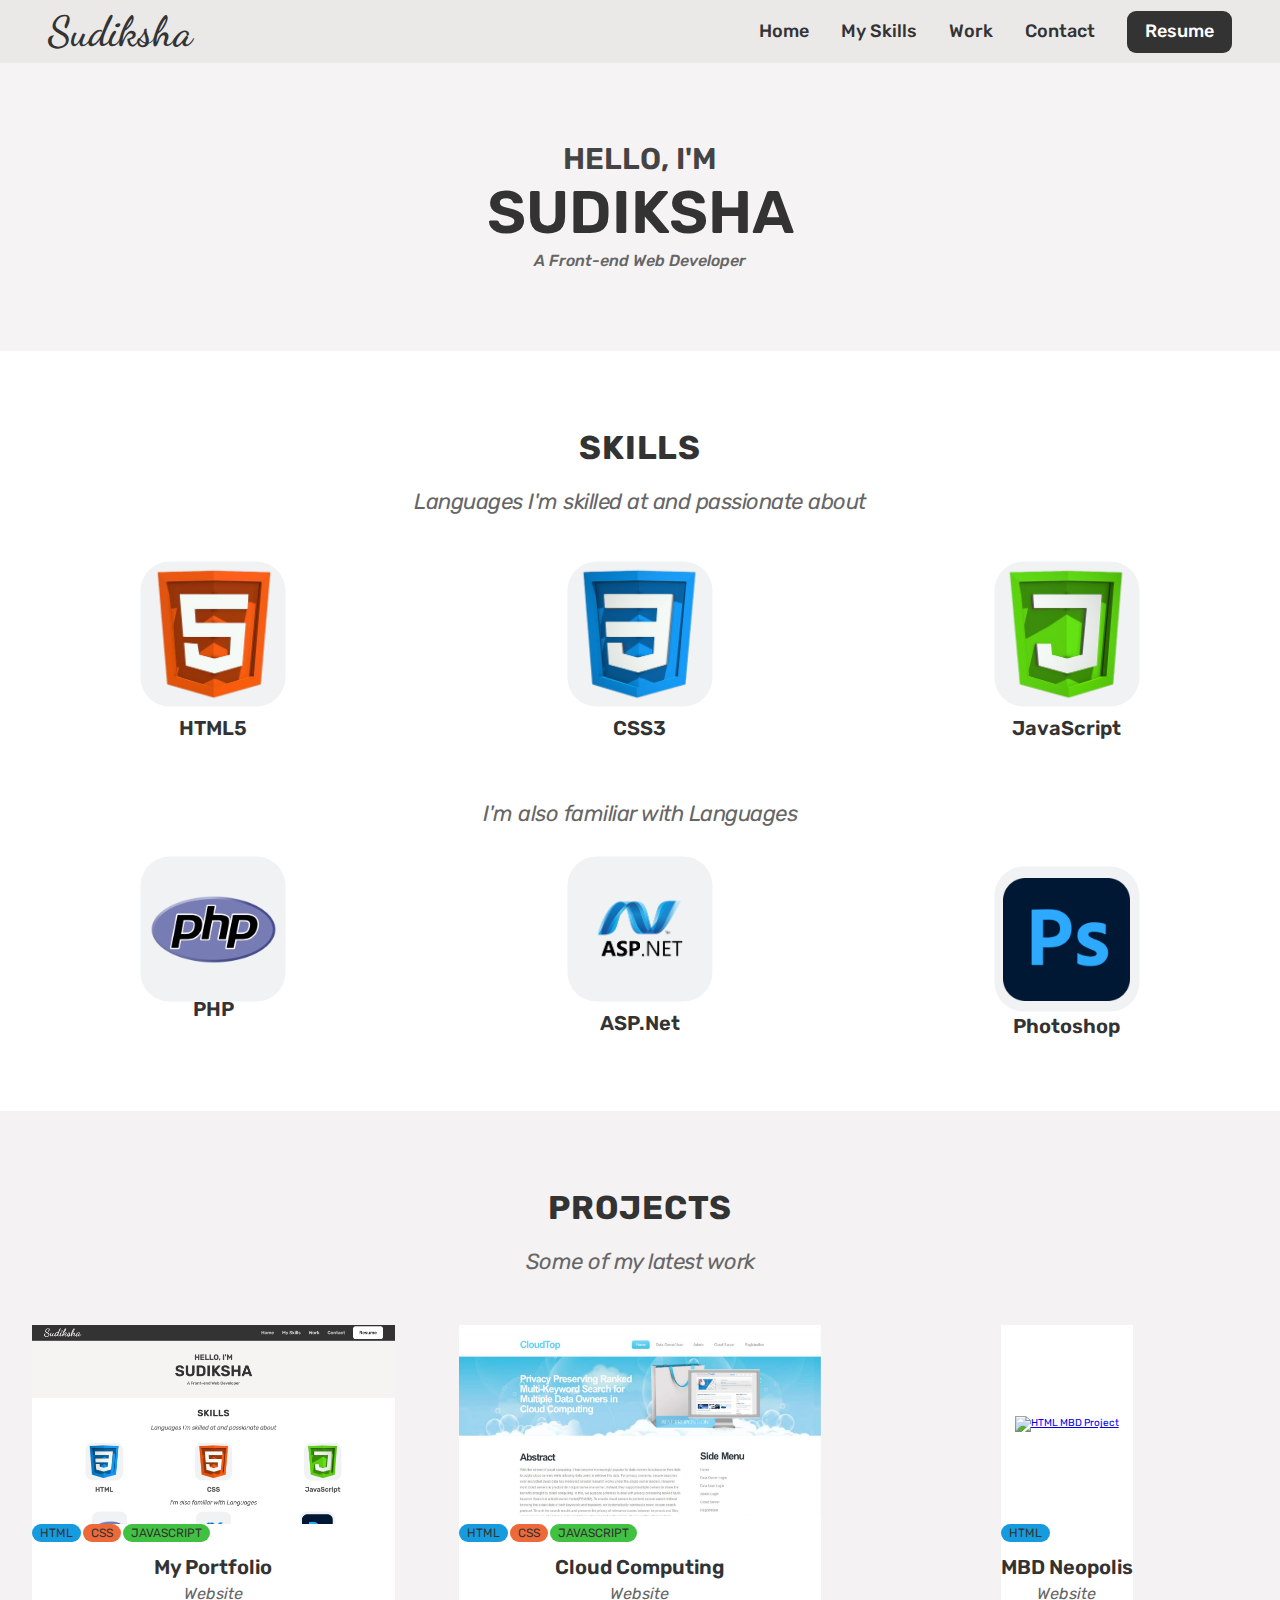
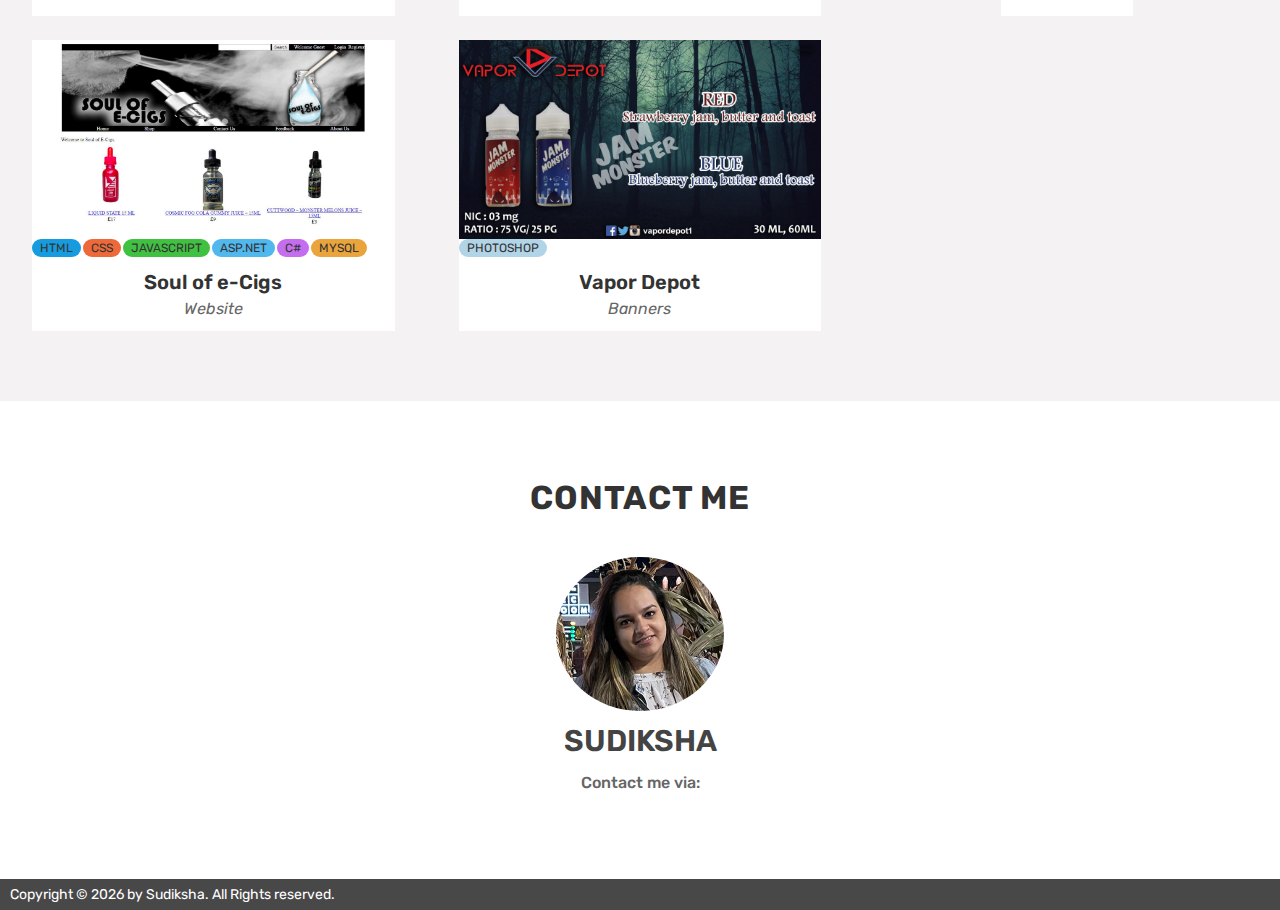
==== index.html @ f182d2ba "Add files via upload" ====
<!DOCTYPE html>
<html lang="en">
  <head>
    <meta charset="UTF-8" />
    <meta http-equiv="X-UA-Compatible" content="IE=edge" />

    <meta
      name="description"
      content="Sudiksha's Portfolio showing her skills, experiences and work."
    />

    <meta name="viewport" content="width=device-width, initial-scale=1.0" />

    <link rel="icon" href="images/icon/initial-icon.png" />
    <link rel="preconnect" href="https://fonts.googleapis.com" />
    <link rel="preconnect" href="https://fonts.gstatic.com" crossorigin />
    <link
      href="https://fonts.googleapis.com/css2?family=Dancing+Script:wght@400;500;600;700&display=swap"
      rel="stylesheet"
    />

    <link
      href="https://fonts.googleapis.com/css2?family=Rubik:ital,wght@0,400;0,500;0,600;1,300;1,400;1,500&display=swap"
      rel="stylesheet"
    />
    <script
      type="module"
      src="https://unpkg.com/ionicons@5.5.2/dist/ionicons/ionicons.esm.js"
    ></script>
    <script
      nomodule
      src="https://unpkg.com/ionicons@5.5.2/dist/ionicons/ionicons.js"
    ></script>
    <script defer src="js/script.js"></script>

    <link rel="stylesheet" href="css/style.css" />
    <link rel="stylesheet" href="css/queries.css" />
    <title>Sudiksha's Portfolio</title>
  </head>
  <body>
    <header class="header">
      <a href="#" class="header-link"><h1 class="header-name">Sudiksha</h1></a>
      <nav class="main-nav">
        <ul class="main-nav-list">
          <li><a href="#" class="main-nav-link">Home</a></li>
          <li><a href="#my-skills" class="main-nav-link">My Skills</a></li>
          <li><a href="#work" class="main-nav-link">Work</a></li>
          <li><a href="#contact" class="main-nav-link">Contact</a></li>
          <li>
            <a href="resume.html" class="main-nav-link nav-cta">Resume</a>
          </li>
        </ul>
      </nav>
      <button class="btn-nav">
        <ion-icon name="menu-outline" class="icon-nav"></ion-icon>
      </button>
    </header>
    <main>
      <section class="section-hero">
        <div class="hero">
          <div class="hero-text-box">
            <h2 class="hero-text-1">Hello, I'm</h2>
            <h1 class="hero-text-name">Sudiksha</h1>
            <h2 class="hero-text-2">A Front-end Web Developer</h2>
          </div>
        </div>
      </section>
      <section id="my-skills" class="section-skills">
        <div class="container1">
          <h2 class="sub-heading">Skills</h2>
          <p class="heading-secondary">
            Languages I'm skilled at and passionate about
          </p>
        </div>
        <div class="container2 skills-grid">
          <!-- SKILL 1 -->
          <div class="skill-box">
            <div class="image-box">
              <img
                src="images/Skills/html-logo.png"
                class="logo-img"
                alt="HTML"
              />
            </div>
            <div class="flex-box-col">
              <p class="skill-title">HTML5</p>
            </div>
          </div>
          <!-- SKILL 2 -->
          <div class="skill-box">
            <div class="image-box">
              <img
                src="images/Skills/css-logo.png"
                class="logo-img"
                alt="css"
              />
            </div>
            <div class="flex-box-col">
              <p class="skill-title">CSS3</p>
            </div>
          </div>
          <!-- SKILL 3 -->
          <div class="skill-box">
            <div class="image-box">
              <img
                src="images/Skills/js-logo.png"
                class="logo-img"
                alt="javascript"
              />
            </div>
            <div class="flex-box-col">
              <p class="skill-title">JavaScript</p>
            </div>
          </div>
        </div>

        <div class="container1">
          <p class="heading-secondary">I'm also familiar with Languages</p>
        </div>
        <div class="container2 skills-grid">
          <!-- SKILL 1 -->
          <div class="skill-box-2">
            <div class="image-box">
              <img
                src="images/Skills/php-logo.png"
                class="logo-img"
                alt="php"
              />
            </div>
            <div class="flex-box-col">
              <p class="skill-title">PHP</p>
            </div>
          </div>
          <!-- SKILL 2 -->
          <div class="skill-box-3">
            <div class="image-box">
              <img
                src="images/Skills/asp-logo.png"
                class="logo-img"
                alt="asp"
              />
            </div>
            <div class="flex-box-col">
              <p class="skill-title">ASP.Net</p>
            </div>
          </div>
          <!-- SKILL 3 -->
          <div class="skill-box">
            <div class="image-box">
              <img
                src="images/Skills/Photoshop.png"
                class="logo-img"
                alt="photoshop"
              />
            </div>
            <div class="flex-box-col">
              <p class="skill-title">Photoshop</p>
            </div>
          </div>
        </div>
      </section>
      <section id="work" class="section-work">
        <div class="container1">
          <h2 class="sub-heading">Projects</h2>
          <p class="heading-secondary">Some of my latest work</p>
        </div>
        <div class="container2 projects-grid">
          <!-- PROJECT BOX 1 -->
          <div class="project-box">
            <div class="image-box">
              <div class="plus-sign">
                <a href="#" class="plus">
                  <i class="fa fa-plus"></i>
                </a>
              </div>
              <img
                src="images/Projects/Project-3/first.png"
                class="project-img"
                alt="project image 3"
              />
            </div>
            <div class="flex-box-col">
              <span class="tag html">HTML</span>
              <span class="tag css">CSS</span>
              <span class="tag javascript">JavaScript</span>
              <p class="project-title">My Portfolio</p>
              <p class="project-desc">Website</p>
            </div>
          </div>

          <!-- PROJECT BOX 2 -->
          <div class="project-box">
            <div class="image-box">
              <a href="#"
                ><img
                  src="images/Projects/Project-2/first.png"
                  class="project-img"
                  alt="project image 2"
              /></a>
            </div>
            <div class="flex-box-col">
              <span class="tag html">HTML</span>
              <span class="tag css">CSS</span>
              <span class="tag javascript">JavaScript</span>
              <p class="project-title">Cloud Computing</p>
              <p class="project-desc">Website</p>
            </div>
          </div>
          <!-- PROJECT BOX 3 -->
          <div class="project-box">
            <div class="image-box">
              <a href="#" class="prj-link"
                ><img
                  src="images/Projects/Project-1/first.png"
                  class="project-img"
                  alt="HTML MBD Project"
              /></a>
            </div>
            <div class="flex-box-col">
              <span class="tag html">HTML</span>
              <p class="project-title">MBD Neopolis</p>
              <p class="project-desc">Website</p>
            </div>
          </div>
          <!-- PROJECT BOX 4 -->
          <div class="project-box">
            <div class="image-box">
              <a href="#"
                ><img
                  src="images/Projects/Project-4/first.png"
                  class="project-img"
                  alt="project image 4"
              /></a>
            </div>
            <div class="flex-box-col">
              <span class="tag html">HTML</span>
              <span class="tag css">CSS</span>
              <span class="tag javascript">JavaScript</span>
              <span class="tag asp">Asp.Net</span>
              <span class="tag csharp">C#</span>
              <span class="tag mysql">MySQL</span>
              <p class="project-title">Soul of e-Cigs</p>
              <p class="project-desc">Website</p>
            </div>
          </div>
          <!-- PROJECT BOX 5 -->
          <div class="project-box">
            <div class="image-box">
              <a href="#"
                ><img
                  src="images/Projects/Project-5/first.jpg"
                  class="project-img"
                  alt="project image 5"
              /></a>
            </div>
            <div class="flex-box-col">
              <span class="tag photoshop">Photoshop</span>
              <p class="project-title">Vapor Depot</p>
              <p class="project-desc">Banners</p>
            </div>
          </div>
          <!-- PROJECT BOX 6 -->
          <!-- <div class="project-box">
            <a href="#"
              ><img src="#" class="project-img" alt="project image 5"
            /></a>
            <div class="flex-box-col">
              <span class="tag">HTML</span>
              <p class="project-title">A Mall Wesite</p>
              <p class="project-desc">Website</p>
            </div>
          </div> -->
        </div>
      </section>
      <section id="contact" class="section-contact">
        <div class="container1">
          <h2 class="sub-heading">Contact Me</h2>
        </div>
        <div class="container2">
          <div class="grid-col-1">
            <div class="profile-image">
              <img
                src="images/About-me/sudiksha.png"
                alt="profile picture"
                class="my-photo"
              />
            </div>
            <div class="name">
              <p class="hero-text-1">Sudiksha</p>
            </div>
            <div class="contact-via">
              <p class="hero-text-3">Contact me via:</p>
            </div>
          </div>

          <div class="grid-icons">
            <ul class="social-links">
              <li>
                <a
                  href="https://www.linkedin.com/in/sudiksha-36211a119"
                  class="contact-link"
                  ><ion-icon
                    name="logo-linkedin"
                    class="contact-icon"
                  ></ion-icon
                ></a>
              </li>
              <li>
                <a href="mailto:sudikshas.95@gmail.com" class="contact-link"
                  ><ion-icon name="logo-google" class="contact-icon"></ion-icon
                ></a>
              </li>
              <li>
                <a href="tel:437-980-1033" class="contact-link"
                  ><ion-icon name="call-outline" class="contact-icon"></ion-icon
                ></a>
              </li>
              <li>
                <a
                  href="https://api.whatsapp.com/send?phone=14379801033"
                  class="contact-link"
                  ><ion-icon
                    name="logo-whatsapp"
                    class="contact-icon"
                  ></ion-icon
                ></a>
              </li>
            </ul>
          </div>
        </div>
      </section>
    </main>
    <footer class="footer">
      <p>
        Copyright &copy; <span class="year">2022</span> by Sudiksha. All Rights
        reserved.
      </p>
    </footer>
  </body>
</html>
---- css/style.css ----
* {
  padding: 0;
  margin: 0;
  box-sizing: border-box;
}

html {
  font-size: 62.5%;
  overflow-x: hidden;
  scroll-behavior: smooth;
}

body {
  font-family: "Rubik", sans-serif;
  line-height: 1.5;
  font-weight: 400;
  overflow-x: hidden;
}

/*****************************************/
/* GENERAL REUSABLE COMPONENTS */
/*****************************************/

/*****************************************/
/* HEADER */
/*****************************************/

.header {
  display: flex;
  justify-content: space-between;
  align-items: center;
  /* background-color: #333; */
  background-color: #ebe8e8;
  padding: 0 4.8rem;
  z-index: 9999;
  width: 100%;
  position: relative;
}

/* sticky navigation */
.sticky .header {
  position: fixed;
  top: 0;
  /* bottom: 0; */
  height: 6rem;
  width: 100%;
  padding-top: 0;
  padding-bottom: 0;
  background-color: rgba(7, 6, 6, 0.889);
  box-shadow: 0 1.2rem 3.2rem rgba(0, 0, 0, 0.03);
}

.sticky .header-name {
  color: #f6f2f2ed;
}

.sticky .section-hero {
  margin-top: 6rem;
}

.sticky .main-nav-link:link,
.sticky .main-nav-link:visited {
  color: #f6f2f2ed;
}

.sticky .main-nav-link:hover,
.sticky .main-nav-link:active {
  color: #888;
}

.sticky .main-nav-link.nav-cta:link,
.sticky .main-nav-link.nav-cta:visited {
  color: #333;
  background-color: #fff;
}

.sticky .main-nav-link.nav-cta:hover,
.sticky .main-nav-link.nav-cta:active {
  background-color: #666;
  color: #fff;
}

.sticky .icon-nav {
  color: #fff;
}

.header-name {
  font-family: "Dancing Script", cursive;
  font-size: 4.2rem;
  font-weight: 600;
  /* color: #f6f2f2ed; */
  color: #333;
}

.header-link:link,
.header-link:visited,
.header-link:hover,
.header-link:active {
  text-decoration: none;
}

/*****************************************/
/* NAVIGATION */
/*****************************************/

.main-nav-list {
  list-style: none;
  display: flex;
  align-items: center;
  gap: 3.2rem;
}

.main-nav-link:link,
.main-nav-link:visited {
  display: inline-block;
  text-decoration: none;
  /* color: #f6f2f2ed; */
  color: #333;
  font-weight: 500;
  font-size: 1.8rem;
  transition: all 0.3s;
}

.main-nav-link:hover,
.main-nav-link:active {
  text-decoration: none;
  color: #888;
}

.main-nav-link.nav-cta:link,
.main-nav-link.nav-cta:visited {
  padding: 0.75rem 1.8rem;
  border-radius: 9px;
  color: #fff;
  background-color: #333;
  /* color: #333; */
  /* background-color: #fff; */
}

.main-nav-link.nav-cta:hover,
.main-nav-link.nav-cta:active {
  /* background-color: #666;
  color: #fff; */
  /* color: #666;
  background-color: #fff; */
  background-color: #666;
  color: #fff;
}

/* MOBILE NAVIGATION */
.btn-nav {
  border: none;
  background: none;
  cursor: pointer;
  display: none;
}

.icon-nav {
  height: 4.8rem;
  width: 4.8rem;
  color: #000;
}

/*****************************************/
/* HERO SECTION */
/*****************************************/
.section-hero {
  background-color: #e6e1e162;
  padding: 4.8rem 0 4.8rem 0;
  /* margin-top: 6.3rem; */
}

.hero {
  max-width: 130rem;
  margin: 0 auto;
  display: flex;
  justify-content: center;
  align-items: center;
  margin-top: 3rem;
  margin-bottom: 3rem;
}

.hero-text-box {
  text-align: center;
}

.hero-text-1 {
  font-size: 3rem;
  font-weight: 600;
  line-height: 1.2;
  color: #444;
  text-transform: uppercase;
}

.hero-text-name {
  font-size: 6rem;
  font-weight: 600;
  line-height: 1.2;
  color: #333;
  text-transform: uppercase;
}

.hero-text-2 {
  font-size: 1.6rem;
  font-weight: 500;
  color: #666;
  font-style: italic;
}

/*****************************************/
/* SKILLS SECTION */
/*****************************************/

.section-skills {
  padding: 3.2rem 0;
}

.container1 {
  max-width: 130rem;
  padding: 0 3.2rem 1.8rem 3.2rem;
  margin: 0 auto;
  margin-top: 4rem;
}

.container2 {
  max-width: 130rem;
  padding: 0 3.2rem 1.8rem 3.2rem;
  margin: 0 auto;
  margin-bottom: 2rem;
}

.skills-grid {
  display: grid;
  grid-template-columns: repeat(3, minmax(0, 1fr));
  row-gap: 2rem;
  column-gap: 6.4rem;
  justify-items: center;
}

.heading-secondary {
  font-weight: 400;
  color: #666;
  letter-spacing: -0.5px;
  font-size: 2.2rem;
  line-height: 1.2;
  margin-bottom: 3.2rem;
  text-align: center;
  font-style: italic;
}

.sub-heading {
  font-size: 3.3rem;
  font-weight: 700;
  color: #333;
  text-transform: uppercase;
  margin-bottom: 1.6rem;
  letter-spacing: 0.75px;
  text-align: center;
}

.logo-name {
  font-size: 2.6rem;
  font-weight: 600;
  color: #575757;
  /* text-align: center; */
}

.logo-img {
  width: 35%;
  height: auto;
}

.skill-box,
.skill-box-2,
.skill-box-3 {
  display: flex;
  flex-direction: column;
  align-items: center;
  justify-content: center;
}

.skill-box-2,
.skill-box-3 {
  row-gap: 2rem;
}

.image-box {
  width: 100%;
  max-width: 100%;
  display: flex;
  align-items: center;
  justify-content: center;
  position: relative;
}

.image-box::before {
  content: "";
  display: block;
  border-radius: 20%;
  position: absolute;
  top: 50%;
  left: 50%;
  transform: translate(-50%, -50%);
  width: 40%;
  height: auto;
  /* 60% of parent's width */
  padding-bottom: 40%;
  background-color: #f0f2f4;
  z-index: -1;
}

/*****************************************/
/* WORK SECTION */
/*****************************************/

.section-work {
  background-color: #f4f2f2;
  padding: 3.2rem 0;
}

.projects-grid {
  display: grid;
  grid-template-columns: repeat(3, minmax(0, 1fr));
  row-gap: 2.4rem;
  column-gap: 6.4rem;
  justify-items: center;
}

.project-box {
  overflow: hidden;
  background-color: #fff;
  display: grid;
  grid-template-rows: 1fr;
  background-size: contain;
}

.project-img {
  width: 100%;
  height: 100%;
  vertical-align: middle;
  object-fit: cover;
}

.image-box {
  position: relative;
  width: 100%;
  max-width: 100%;
}

.tag {
  display: inline-block;
  padding: 0 0.8rem;
  font-size: 1.2rem;
  text-transform: uppercase;
  color: #333;
  border-radius: 10rem;
}

.html {
  background-color: #169bde;
}

.css {
  background-color: #ed6939;
}

.javascript {
  background-color: #41c141;
}

.asp {
  background-color: #50b8ec;
}

.csharp {
  background-color: #c46eef;
}

.mysql {
  background-color: #eaa43c;
}

.photoshop {
  background-color: #b1d4e6;
}

.project-title,
.skill-title {
  font-size: 2rem;
  color: #333;
  font-weight: 600;
  text-align: center;
  margin-top: 1rem;
}

.project-desc {
  font-size: 1.6rem;
  color: #666;
  font-weight: 400;
  text-align: center;
  font-style: italic;
  margin-bottom: 1rem;
}

.prj-link:visited,
.prj-link:link {
  align-self: center;
}

/*****************************************/
/* CONTACT SECTION */
/*****************************************/

.section-contact {
  padding: 3.2rem 0 1.2rem 0;
}

.grid-col-1 {
  display: grid;
  grid-template-columns: minmax(0, 1fr);
  row-gap: 1.2rem;
  justify-items: center;
}

.profile-image {
  display: flex;
  align-items: center;
  justify-content: center;
}

.my-photo {
  width: 50%;
  border-radius: 50%;
}

.hero-text-3 {
  font-size: 1.6rem;
  font-weight: 500;
  color: #666;
}

.social-links {
  list-style: none;
  display: flex;
  align-items: center;
  justify-content: center;
  gap: 2.4rem;
  margin-top: 2.4rem;
  margin-bottom: 1rem;
}

.contact-icon {
  height: 2.8rem;
  width: 2.8rem;
}

.contact-link:link,
.contact-link:visited {
  text-decoration: none;
  font-size: 1.6rem;
  color: #767676;
  transition: all 0.3s;
}

.contact-link:hover,
.contact-link:active {
  color: #555;
}

/*****************************************/
/* FOOTER SECTION */
/*****************************************/

.footer {
  background-color: #484848;
  color: #fff;
  font-size: 1.4rem;
  padding: 0.5rem 1rem;
  font-weight: 400;
}
---- css/queries.css ----
/* rem and em do not depend on html font-size in media queries
instead we assume 1rem = 1em = 16px */

/***********************************/
/* BELOW 1200px - 1200px/16px = 75em - Large Laptops*/
/***********************************/
@media (max-width: 75em) {
  .hero {
    max-width: 120rem;
  }
}

/***********************************/
/* 1024px/16px - Laptops*/
/***********************************/

@media (max-width: 64em) {
  .projects-grid {
    display: grid;
    grid-template-columns: repeat(2, minmax(0, 1fr));
  }

  .project-title {
    font-size: 1.8rem;
  }
}

/***********************************/
/* 768px/16px - Tablets*/
/***********************************/

@media (max-width: 48em) {
  .main-nav-list {
    gap: 2.4rem;
  }

  .header {
    padding: 0 3.8rem;
  }

  .header-name {
    font-size: 4rem;
  }

  /* .container {
    max-width: 100rem;
  } */

  .sub-heading {
    font-size: 3rem;
  }

  .heading-secondary {
    font-size: 2rem;
  }

  .logo-img {
    width: 30%;
  }

  .image-box::before {
    width: 35%;
    padding-bottom: 35%;
  }

  .projects-grid {
    display: grid;
    grid-template-columns: repeat(1, minmax(0, 1fr));
  }

  .skills-grid {
    display: grid;
    grid-template-columns: repeat(2, minmax(0, 1fr));
  }

  .hero-text-1 {
    font-size: 2.8rem;
  }

  .hero-text-name {
    font-size: 5.4rem;
  }

  .contact-icon {
    height: 2.4rem;
    width: 2.4rem;
  }

  .footer {
    font-size: 1.2rem;
    padding: 0.3rem 0.7rem;
    font-weight: 300;
  }
}

/***********************************/
/* 736px/16px - SMALLER DESKTOPS*/
/***********************************/

@media (max-width: 46em) {
  .header {
    padding: 0 3.6rem;
  }

  .btn-nav {
    display: block;
    z-index: 9999;
  }

  .main-nav {
    background-color: rgba(230, 225, 225, 0.73);
    backdrop-filter: blur(1rem);
    -webkit-backdrop-filter: blur(1rem);
    position: absolute;
    top: 0;
    left: 0;
    width: 100%;
    height: 100vh;

    display: flex;
    align-items: center;
    justify-content: center;
    transition: all 0.5s ease-out;

    opacity: 0;
    pointer-events: none;
    visibility: hidden;

    transform: translateX(100%);
  }

  .nav-open .main-nav {
    opacity: 1;
    pointer-events: all;
    visibility: visible;
    transform: translateX(0);
  }

  .sticky .nav-open .main-nav {
    background-color: rgba(7, 6, 6, 0.9);
  }

  .main-nav-list {
    flex-direction: column;
    gap: 3.2rem;
    padding-top: 2rem;
  }

  .icon-nav {
    height: 4.6rem;
    width: 4.6rem;
  }
}

/***********************************/
/* 630px/16px - SMALLER DESKTOPS*/
/***********************************/

@media (max-width: 40em) {
  .header {
    padding: 0 3.4rem;
  }
  .sub-heading {
    font-size: 2.8rem;
  }

  .heading-secondary {
    font-size: 1.8rem;
  }

  .hero-text-1 {
    font-size: 2.6rem;
  }

  .hero-text-name {
    font-size: 5.2rem;
  }
  .resume-cta:link,
  .resume-cta:visited {
    padding: 1.2rem 2rem;
  }
}

/***********************************/
/* below 495 - 480px/16px - SMALLER DESKTOPS*/
/***********************************/

@media (max-width: 31em) {
  .logo-img {
    width: 32%;
  }

  .image-box::before {
    width: 37%;
    padding-bottom: 37%;
  }
}

/***********************************/
/* below 448 - 448px/16px - SMALLER DESKTOPS*/
/***********************************/

@media (max-width: 28em) {
  .header {
    padding: 0 3rem;
  }
  .hero-text-name {
    font-size: 4.4rem;
  }

  .hero-text-1 {
    font-size: 2.4rem;
  }

  .hero-text-2 {
    font-size: 1.4rem;
  }

  .hero-text-3 {
    font-size: 1.4rem;
  }

  .sub-heading {
    font-size: 2.6rem;
  }

  .heading-secondary {
    font-size: 1.4rem;
  }

  .my-photo {
    width: 40%;
  }

  .contact-icon {
    height: 2.2rem;
    width: 2.2rem;
  }

  .footer {
    font-size: 1rem;
    padding: 0.2rem 0.6rem;
  }

  .skill-title {
    font-size: 1.8rem;
  }
}

/***********************************/
/* 432px/16px - SMALLER DESKTOPS*/
/***********************************/

@media (max-width: 27em) {
  .skills-grid {
    display: grid;
    grid-template-columns: repeat(1, minmax(0, 1fr));
  }

  .logo-img {
    width: 20%;
  }

  .image-box::before {
    width: 25%;
    padding-bottom: 25%;
  }

  .project-title {
    font-size: 1.6rem;
  }

  .project-desc {
    font-size: 1.4rem;
  }
}

/***********************************/
/* 375px/16px - SMALLER DESKTOPS*/
/***********************************/

@media (max-width: 23em) {
  .header {
    padding: 0 2.6rem;
  }
  .header-name {
    font-size: 3.8rem;
  }

  .hero-text-name {
    font-size: 4rem;
  }

  .my-photo {
    width: 35%;
  }

  .contact-icon {
    height: 2.2rem;
    width: 2.2rem;
  }

  .footer {
    font-size: 0.8rem;
    padding: 0.1rem 0.5rem;
  }

  .icon-nav {
    height: 4.4rem;
    width: 4.4rem;
  }
}

/***********************************/
/* 290px/16px - SMALLER DESKTOPS*/
/***********************************/

@media (max-width: 19em) {
  .header-name {
    font-size: 3.4rem;
  }
  .icon-nav {
    height: 4rem;
    width: 4rem;
  }

  .header {
    padding: 0 2rem;
  }
}
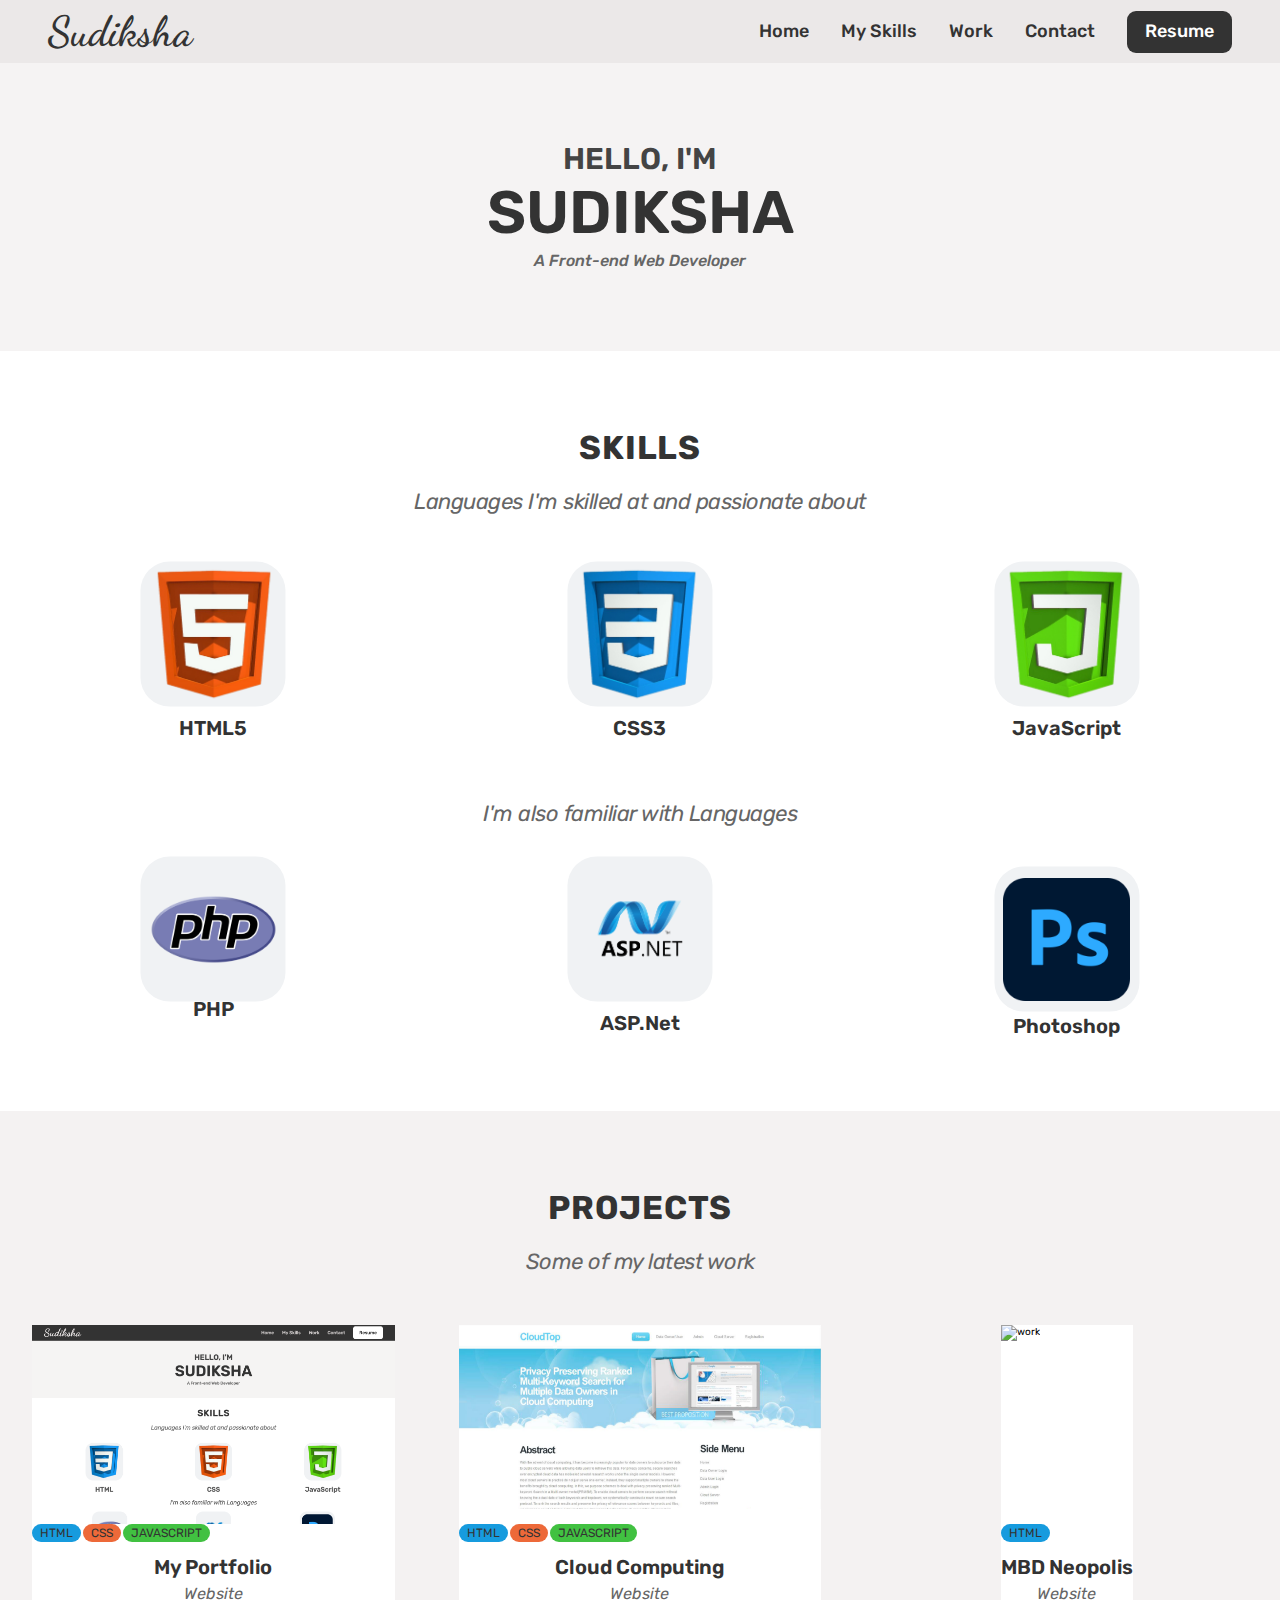
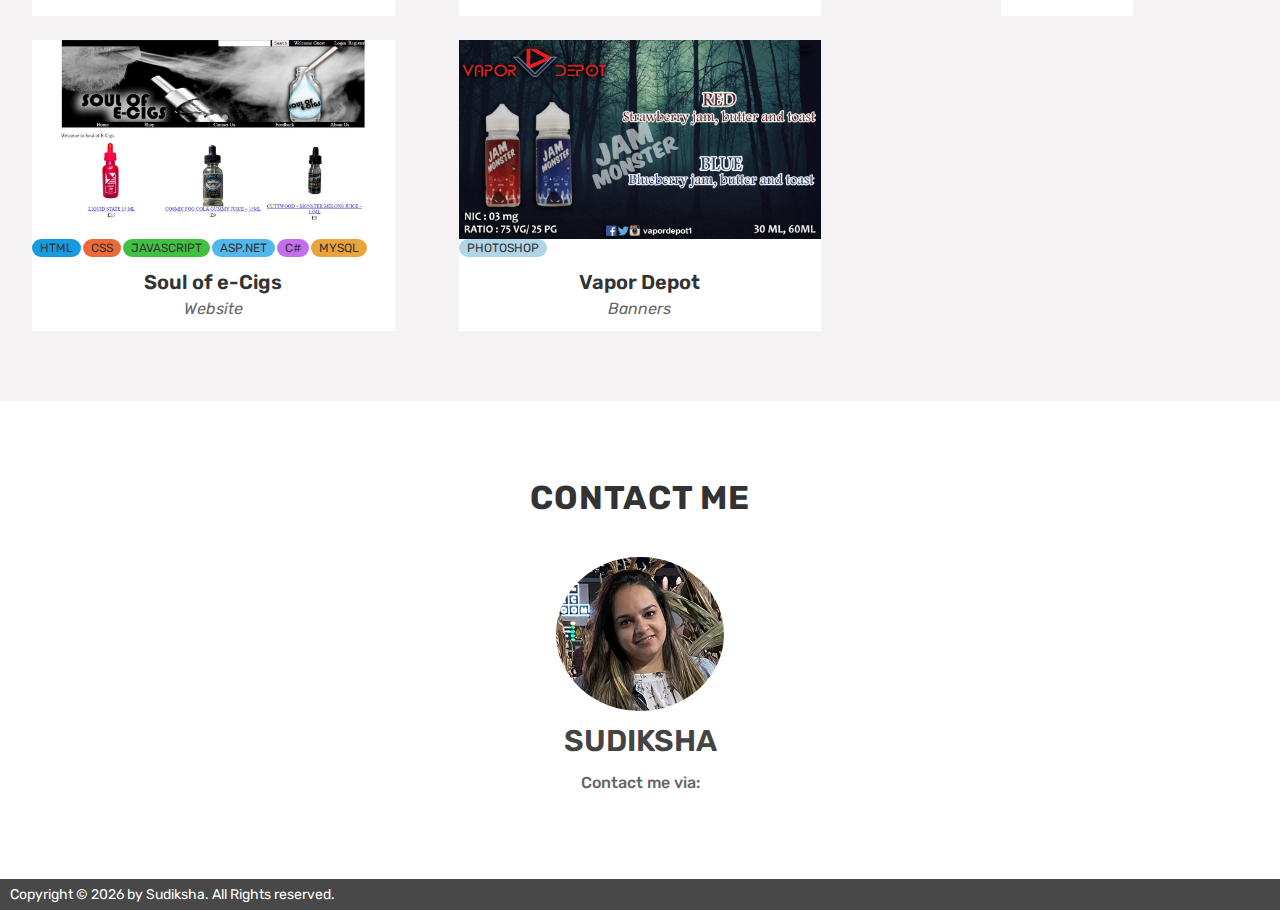
==== commit 6b818e24: "Add files via upload" ====
--- a/index.html
+++ b/index.html
@@ -167,7 +167,28 @@
         <div class="container2 projects-grid">
           <!-- PROJECT BOX 1 -->
           <div class="project-box">
-            <div class="image-box">
+            <!-- MODIFIED CODE STARTS -->
+            <div class="single-work">
+              <div class="work-image">
+                <img src="images/Projects/Project-3/first.png" alt="work" />
+              </div>
+              <div class="work-overlay">
+                <div class="work-content">
+                  <ul>
+                    <li>
+                      <a class="image-popup" href="#"
+                        ><ion-icon name="add-outline" class="plus"></ion-icon
+                      ></a>
+                    </li>
+                  </ul>
+                </div>
+              </div>
+            </div>
+            <!-- MODIFIED CODE ENDS  -->
+
+            <!-- ORIGINAL CODE -->
+
+            <!-- <div class="image-box">
               <div class="plus-sign">
                 <a href="#" class="plus">
                   <i class="fa fa-plus"></i>
@@ -178,7 +199,8 @@
                 class="project-img"
                 alt="project image 3"
               />
-            </div>
+            </div> -->
+            <!-- ORIGINAL CODE ENDS -->
             <div class="flex-box-col">
               <span class="tag html">HTML</span>
               <span class="tag css">CSS</span>
@@ -190,14 +212,30 @@
 
           <!-- PROJECT BOX 2 -->
           <div class="project-box">
-            <div class="image-box">
+            <div class="single-work">
+              <div class="work-image">
+                <img src="images/Projects/Project-2/first.png" alt="work" />
+              </div>
+              <div class="work-overlay">
+                <div class="work-content">
+                  <ul>
+                    <li>
+                      <a class="image-popup" href="#"
+                        ><ion-icon name="add-outline" class="plus"></ion-icon
+                      ></a>
+                    </li>
+                  </ul>
+                </div>
+              </div>
+            </div>
+            <!-- <div class="image-box">
               <a href="#"
                 ><img
                   src="images/Projects/Project-2/first.png"
                   class="project-img"
                   alt="project image 2"
               /></a>
-            </div>
+            </div> -->
             <div class="flex-box-col">
               <span class="tag html">HTML</span>
               <span class="tag css">CSS</span>
@@ -208,14 +246,30 @@
           </div>
           <!-- PROJECT BOX 3 -->
           <div class="project-box">
-            <div class="image-box">
+            <div class="single-work">
+              <div class="work-image">
+                <img src="images/Projects/Project-1/first.png" alt="work" />
+              </div>
+              <div class="work-overlay">
+                <div class="work-content">
+                  <ul>
+                    <li>
+                      <a class="image-popup" href="#"
+                        ><ion-icon name="add-outline" class="plus"></ion-icon
+                      ></a>
+                    </li>
+                  </ul>
+                </div>
+              </div>
+            </div>
+            <!-- <div class="image-box">
               <a href="#" class="prj-link"
                 ><img
                   src="images/Projects/Project-1/first.png"
                   class="project-img"
                   alt="HTML MBD Project"
               /></a>
-            </div>
+            </div> -->
             <div class="flex-box-col">
               <span class="tag html">HTML</span>
               <p class="project-title">MBD Neopolis</p>
@@ -224,14 +278,30 @@
           </div>
           <!-- PROJECT BOX 4 -->
           <div class="project-box">
-            <div class="image-box">
+            <div class="single-work">
+              <div class="work-image">
+                <img src="images/Projects/Project-4/first.png" alt="work" />
+              </div>
+              <div class="work-overlay">
+                <div class="work-content">
+                  <ul>
+                    <li>
+                      <a class="image-popup" href="#"
+                        ><ion-icon name="add-outline" class="plus"></ion-icon
+                      ></a>
+                    </li>
+                  </ul>
+                </div>
+              </div>
+            </div>
+            <!-- <div class="image-box">
               <a href="#"
                 ><img
                   src="images/Projects/Project-4/first.png"
                   class="project-img"
                   alt="project image 4"
               /></a>
-            </div>
+            </div> -->
             <div class="flex-box-col">
               <span class="tag html">HTML</span>
               <span class="tag css">CSS</span>
@@ -245,31 +315,36 @@
           </div>
           <!-- PROJECT BOX 5 -->
           <div class="project-box">
-            <div class="image-box">
+            <div class="single-work">
+              <div class="work-image">
+                <img src="images/Projects/Project-5/first.jpg" alt="work" />
+              </div>
+              <div class="work-overlay">
+                <div class="work-content">
+                  <ul>
+                    <li>
+                      <a class="image-popup" href="#"
+                        ><ion-icon name="add-outline" class="plus"></ion-icon
+                      ></a>
+                    </li>
+                  </ul>
+                </div>
+              </div>
+            </div>
+            <!-- <div class="image-box">
               <a href="#"
                 ><img
                   src="images/Projects/Project-5/first.jpg"
                   class="project-img"
                   alt="project image 5"
               /></a>
-            </div>
+            </div> -->
             <div class="flex-box-col">
               <span class="tag photoshop">Photoshop</span>
               <p class="project-title">Vapor Depot</p>
               <p class="project-desc">Banners</p>
             </div>
           </div>
-          <!-- PROJECT BOX 6 -->
-          <!-- <div class="project-box">
-            <a href="#"
-              ><img src="#" class="project-img" alt="project image 5"
-            /></a>
-            <div class="flex-box-col">
-              <span class="tag">HTML</span>
-              <p class="project-title">A Mall Wesite</p>
-              <p class="project-desc">Website</p>
-            </div>
-          </div> -->
         </div>
       </section>
       <section id="contact" class="section-contact">
--- a/css/style.css
+++ b/css/style.css
@@ -124,6 +124,10 @@
 .main-nav-link:hover,
 .main-nav-link:active {
   text-decoration: none;
+  color: #888;
+}
+
+.main-nav.active {
   color: #888;
 }
 
@@ -478,3 +482,101 @@
   padding: 0.5rem 1rem;
   font-weight: 400;
 }
+
+/*****************************************/
+/* PROJECT HOVER LINK SECTION */
+/*****************************************/
+.single-work {
+  position: relative;
+  width: 100%;
+  max-width: 100%;
+}
+.single-work .work-image img {
+  width: 100%;
+  vertical-align: middle;
+  object-fit: cover;
+}
+.single-work .work-overlay {
+  position: absolute;
+  top: 0;
+  left: 0;
+  width: 100%;
+  height: 100%;
+  background-color: rgba(140, 139, 142, 0.8);
+  opacity: 0;
+  visibility: hidden;
+  -webkit-transition: all 0.3s ease-out 0s;
+  -moz-transition: all 0.3s ease-out 0s;
+  -ms-transition: all 0.3s ease-out 0s;
+  -o-transition: all 0.3s ease-out 0s;
+  transition: all 0.3s ease-out 0s;
+}
+.single-work .work-overlay .work-content {
+  position: absolute;
+  top: 50%;
+  left: 0;
+  width: 100%;
+  -webkit-transform: translateY(-50%);
+  -moz-transform: translateY(-50%);
+  -ms-transform: translateY(-50%);
+  -o-transform: translateY(-50%);
+  transform: translateY(-50%);
+}
+
+.single-work .work-overlay .work-content ul {
+  position: relative;
+  padding-top: 2rem;
+  text-align: center;
+}
+
+.single-work .work-overlay .work-content ul li {
+  display: inline-block;
+  margin: 0 1.5rem;
+  -webkit-transition: all 0.3s ease-out 0s;
+  -moz-transition: all 0.3s ease-out 0s;
+  -ms-transition: all 0.3s ease-out 0s;
+  -o-transition: all 0.3s ease-out 0s;
+  transition: all 0.3s ease-out 0s;
+  opacity: 0;
+}
+.single-work .work-overlay .work-content ul li a {
+  /* width: 10rem;
+  height: 10rem; */
+  font-size: 4rem;
+  color: #fff;
+  text-align: center;
+  -webkit-transition: all 0.3s ease-out 0s;
+  -moz-transition: all 0.3s ease-out 0s;
+  -ms-transition: all 0.3s ease-out 0s;
+  -o-transition: all 0.3s ease-out 0s;
+  transition: all 0.3s ease-out 0s;
+}
+.single-work .work-overlay .work-content ul li a:hover {
+  color: #000;
+}
+.single-work .work-overlay .work-content ul li:nth-of-type(1) {
+  -webkit-transform: translateX(-100%);
+  -moz-transform: translateX(-100%);
+  -ms-transform: translateX(-100%);
+  -o-transform: translateX(-100%);
+  transform: translateX(-100%);
+}
+
+.single-work:hover .work-overlay {
+  opacity: 1;
+  visibility: visible;
+}
+
+.single-work:hover .work-overlay .work-content ul li {
+  -webkit-transform: translateX(0);
+  -moz-transform: translateX(0);
+  -ms-transform: translateX(0);
+  -o-transform: translateX(0);
+  transform: translateX(0);
+  opacity: 1;
+}
+
+.plus {
+  height: 4rem;
+  width: 4rem;
+}
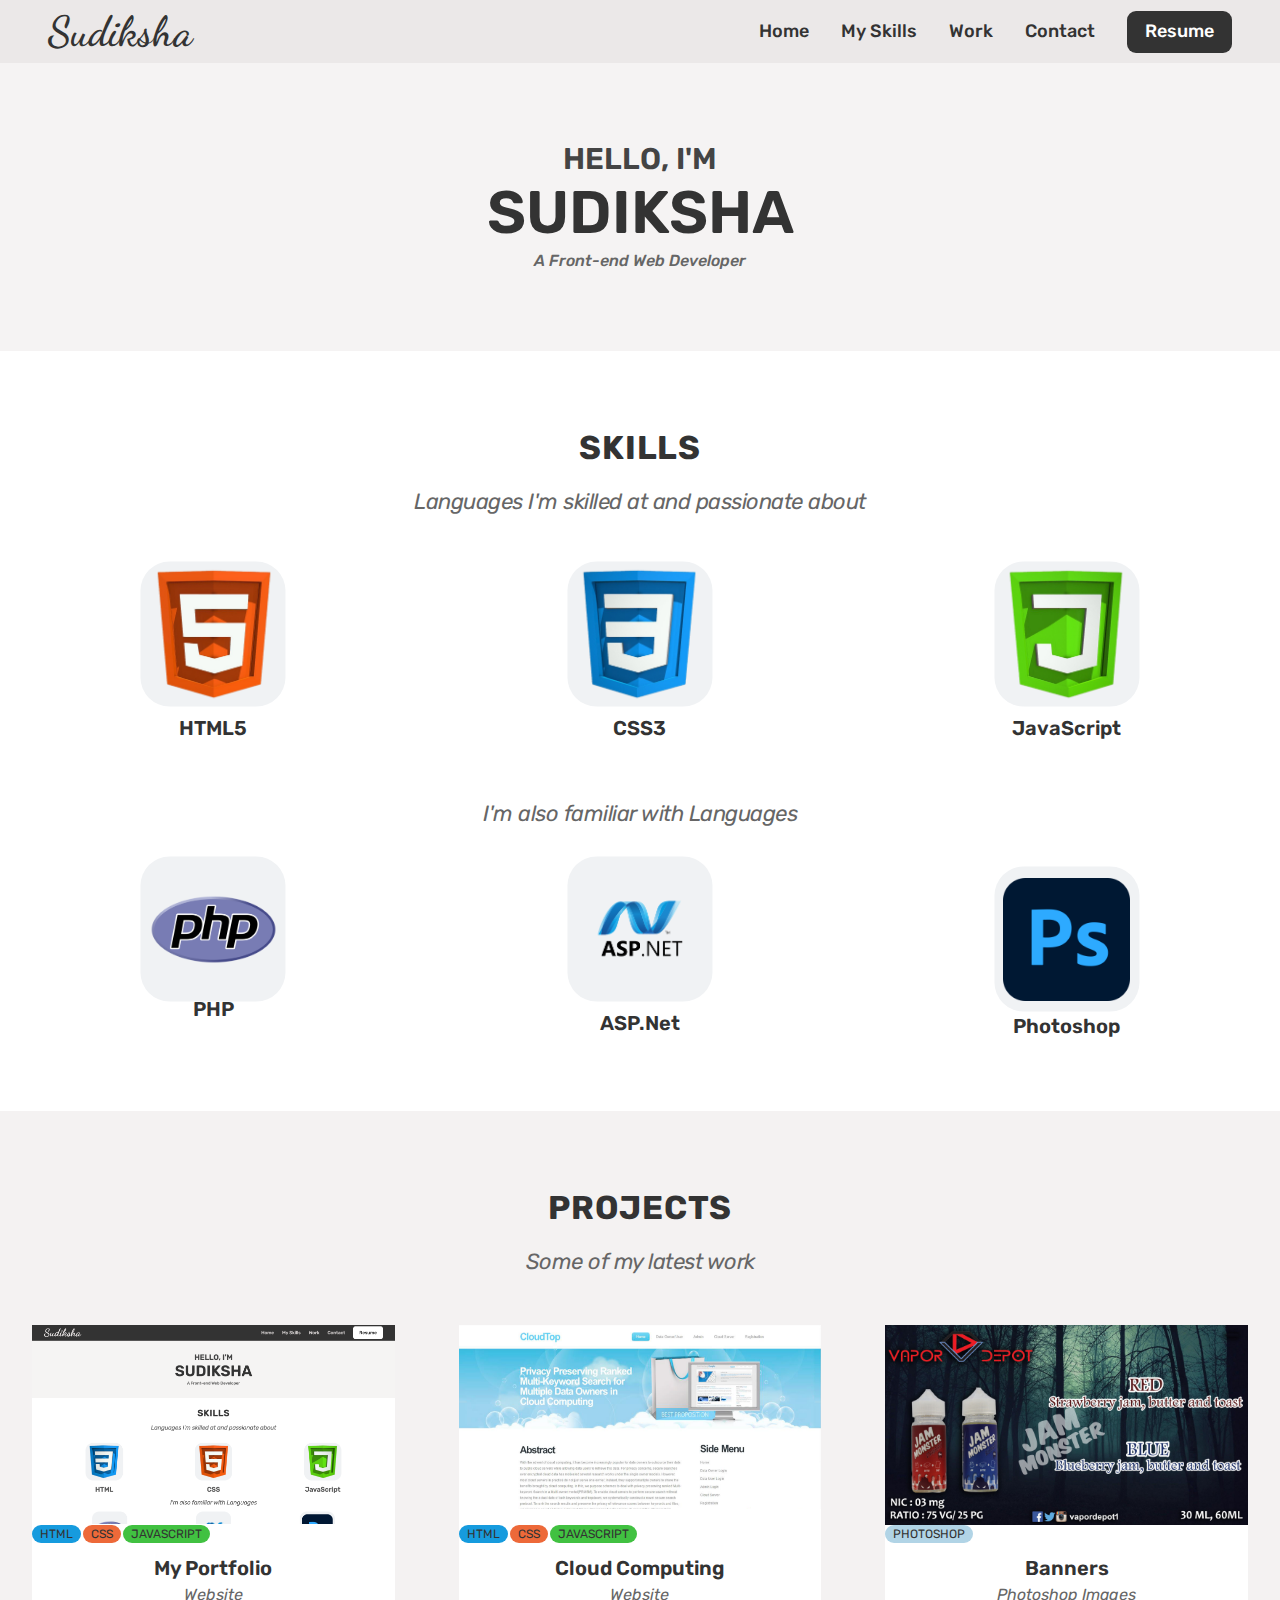
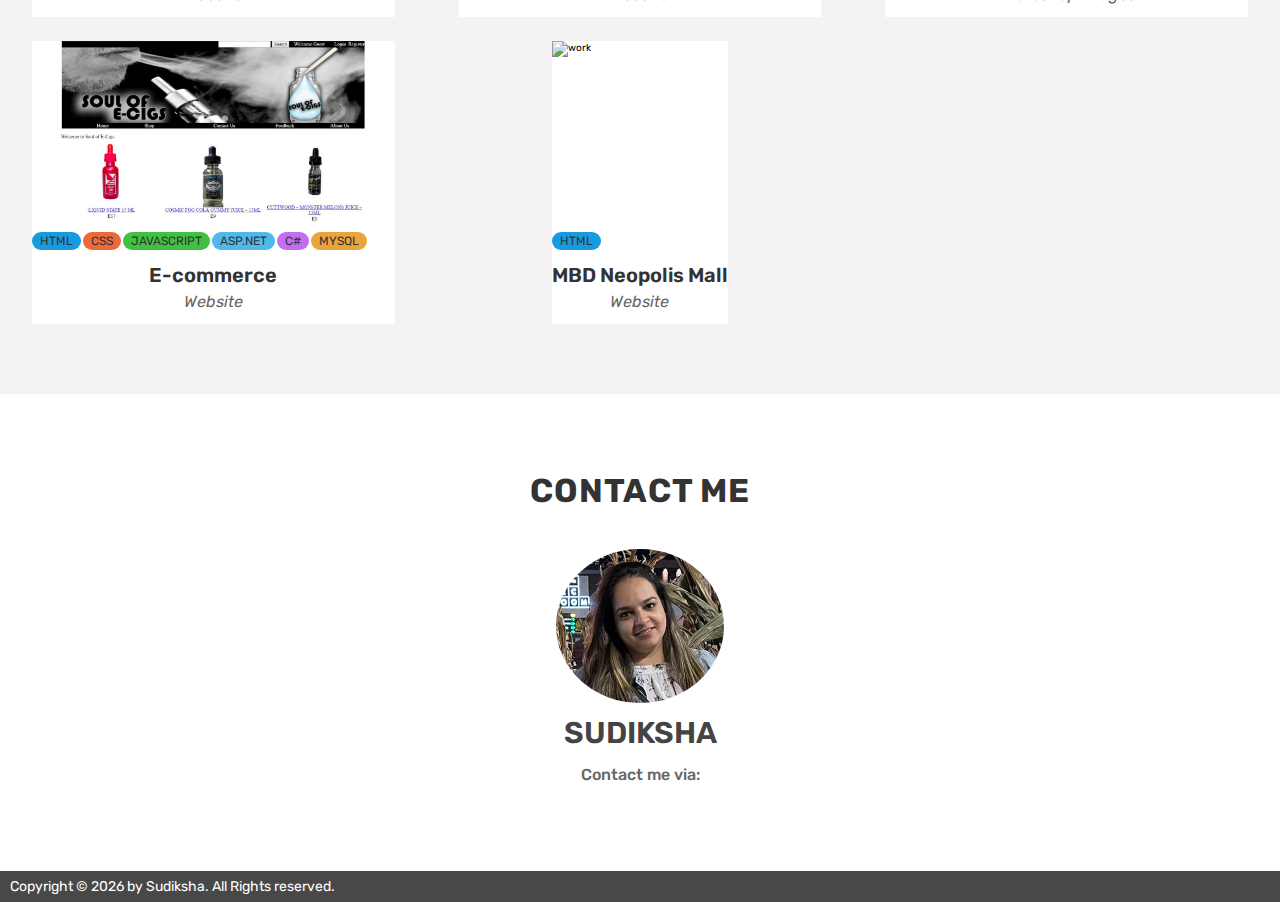
==== commit 70cbff08: "Add files via upload" ====
--- a/index.html
+++ b/index.html
@@ -113,7 +113,6 @@
             </div>
           </div>
         </div>
-
         <div class="container1">
           <p class="heading-secondary">I'm also familiar with Languages</p>
         </div>
@@ -167,7 +166,6 @@
         <div class="container2 projects-grid">
           <!-- PROJECT BOX 1 -->
           <div class="project-box">
-            <!-- MODIFIED CODE STARTS -->
             <div class="single-work">
               <div class="work-image">
                 <img src="images/Projects/Project-3/first.png" alt="work" />
@@ -176,31 +174,14 @@
                 <div class="work-content">
                   <ul>
                     <li>
-                      <a class="image-popup" href="#"
-                        ><ion-icon name="add-outline" class="plus"></ion-icon
-                      ></a>
-                    </li>
-                  </ul>
-                </div>
-              </div>
-            </div>
-            <!-- MODIFIED CODE ENDS  -->
-
-            <!-- ORIGINAL CODE -->
-
-            <!-- <div class="image-box">
-              <div class="plus-sign">
-                <a href="#" class="plus">
-                  <i class="fa fa-plus"></i>
-                </a>
-              </div>
-              <img
-                src="images/Projects/Project-3/first.png"
-                class="project-img"
-                alt="project image 3"
-              />
-            </div> -->
-            <!-- ORIGINAL CODE ENDS -->
+                      <a class="image-popup" href="project-portfolio.html"
+                        ><ion-icon name="add-outline" class="plus"></ion-icon
+                      ></a>
+                    </li>
+                  </ul>
+                </div>
+              </div>
+            </div>
             <div class="flex-box-col">
               <span class="tag html">HTML</span>
               <span class="tag css">CSS</span>
@@ -209,7 +190,6 @@
               <p class="project-desc">Website</p>
             </div>
           </div>
-
           <!-- PROJECT BOX 2 -->
           <div class="project-box">
             <div class="single-work">
@@ -220,22 +200,14 @@
                 <div class="work-content">
                   <ul>
                     <li>
-                      <a class="image-popup" href="#"
-                        ><ion-icon name="add-outline" class="plus"></ion-icon
-                      ></a>
-                    </li>
-                  </ul>
-                </div>
-              </div>
-            </div>
-            <!-- <div class="image-box">
-              <a href="#"
-                ><img
-                  src="images/Projects/Project-2/first.png"
-                  class="project-img"
-                  alt="project image 2"
-              /></a>
-            </div> -->
+                      <a class="image-popup" href="project-cloud.html"
+                        ><ion-icon name="add-outline" class="plus"></ion-icon
+                      ></a>
+                    </li>
+                  </ul>
+                </div>
+              </div>
+            </div>
             <div class="flex-box-col">
               <span class="tag html">HTML</span>
               <span class="tag css">CSS</span>
@@ -248,32 +220,24 @@
           <div class="project-box">
             <div class="single-work">
               <div class="work-image">
-                <img src="images/Projects/Project-1/first.png" alt="work" />
-              </div>
-              <div class="work-overlay">
-                <div class="work-content">
-                  <ul>
-                    <li>
-                      <a class="image-popup" href="#"
-                        ><ion-icon name="add-outline" class="plus"></ion-icon
-                      ></a>
-                    </li>
-                  </ul>
-                </div>
-              </div>
-            </div>
-            <!-- <div class="image-box">
-              <a href="#" class="prj-link"
-                ><img
-                  src="images/Projects/Project-1/first.png"
-                  class="project-img"
-                  alt="HTML MBD Project"
-              /></a>
-            </div> -->
-            <div class="flex-box-col">
-              <span class="tag html">HTML</span>
-              <p class="project-title">MBD Neopolis</p>
-              <p class="project-desc">Website</p>
+                <img src="images/Projects/Project-5/first.jpg" alt="work" />
+              </div>
+              <div class="work-overlay">
+                <div class="work-content">
+                  <ul>
+                    <li>
+                      <a class="image-popup" href="project-banners.html"
+                        ><ion-icon name="add-outline" class="plus"></ion-icon
+                      ></a>
+                    </li>
+                  </ul>
+                </div>
+              </div>
+            </div>
+            <div class="flex-box-col">
+              <span class="tag photoshop">Photoshop</span>
+              <p class="project-title">Banners</p>
+              <p class="project-desc">Photoshop Images</p>
             </div>
           </div>
           <!-- PROJECT BOX 4 -->
@@ -286,22 +250,14 @@
                 <div class="work-content">
                   <ul>
                     <li>
-                      <a class="image-popup" href="#"
-                        ><ion-icon name="add-outline" class="plus"></ion-icon
-                      ></a>
-                    </li>
-                  </ul>
-                </div>
-              </div>
-            </div>
-            <!-- <div class="image-box">
-              <a href="#"
-                ><img
-                  src="images/Projects/Project-4/first.png"
-                  class="project-img"
-                  alt="project image 4"
-              /></a>
-            </div> -->
+                      <a class="image-popup" href="project-ecommerce.html"
+                        ><ion-icon name="add-outline" class="plus"></ion-icon
+                      ></a>
+                    </li>
+                  </ul>
+                </div>
+              </div>
+            </div>
             <div class="flex-box-col">
               <span class="tag html">HTML</span>
               <span class="tag css">CSS</span>
@@ -309,7 +265,7 @@
               <span class="tag asp">Asp.Net</span>
               <span class="tag csharp">C#</span>
               <span class="tag mysql">MySQL</span>
-              <p class="project-title">Soul of e-Cigs</p>
+              <p class="project-title">E-commerce</p>
               <p class="project-desc">Website</p>
             </div>
           </div>
@@ -317,32 +273,24 @@
           <div class="project-box">
             <div class="single-work">
               <div class="work-image">
-                <img src="images/Projects/Project-5/first.jpg" alt="work" />
-              </div>
-              <div class="work-overlay">
-                <div class="work-content">
-                  <ul>
-                    <li>
-                      <a class="image-popup" href="#"
-                        ><ion-icon name="add-outline" class="plus"></ion-icon
-                      ></a>
-                    </li>
-                  </ul>
-                </div>
-              </div>
-            </div>
-            <!-- <div class="image-box">
-              <a href="#"
-                ><img
-                  src="images/Projects/Project-5/first.jpg"
-                  class="project-img"
-                  alt="project image 5"
-              /></a>
-            </div> -->
-            <div class="flex-box-col">
-              <span class="tag photoshop">Photoshop</span>
-              <p class="project-title">Vapor Depot</p>
-              <p class="project-desc">Banners</p>
+                <img src="images/Projects/Project-1/first.png" alt="work" />
+              </div>
+              <div class="work-overlay">
+                <div class="work-content">
+                  <ul>
+                    <li>
+                      <a class="image-popup" href="project-mall.html"
+                        ><ion-icon name="add-outline" class="plus"></ion-icon
+                      ></a>
+                    </li>
+                  </ul>
+                </div>
+              </div>
+            </div>
+            <div class="flex-box-col">
+              <span class="tag html">HTML</span>
+              <p class="project-title">MBD Neopolis Mall</p>
+              <p class="project-desc">Website</p>
             </div>
           </div>
         </div>
@@ -367,7 +315,6 @@
               <p class="hero-text-3">Contact me via:</p>
             </div>
           </div>
-
           <div class="grid-icons">
             <ul class="social-links">
               <li>
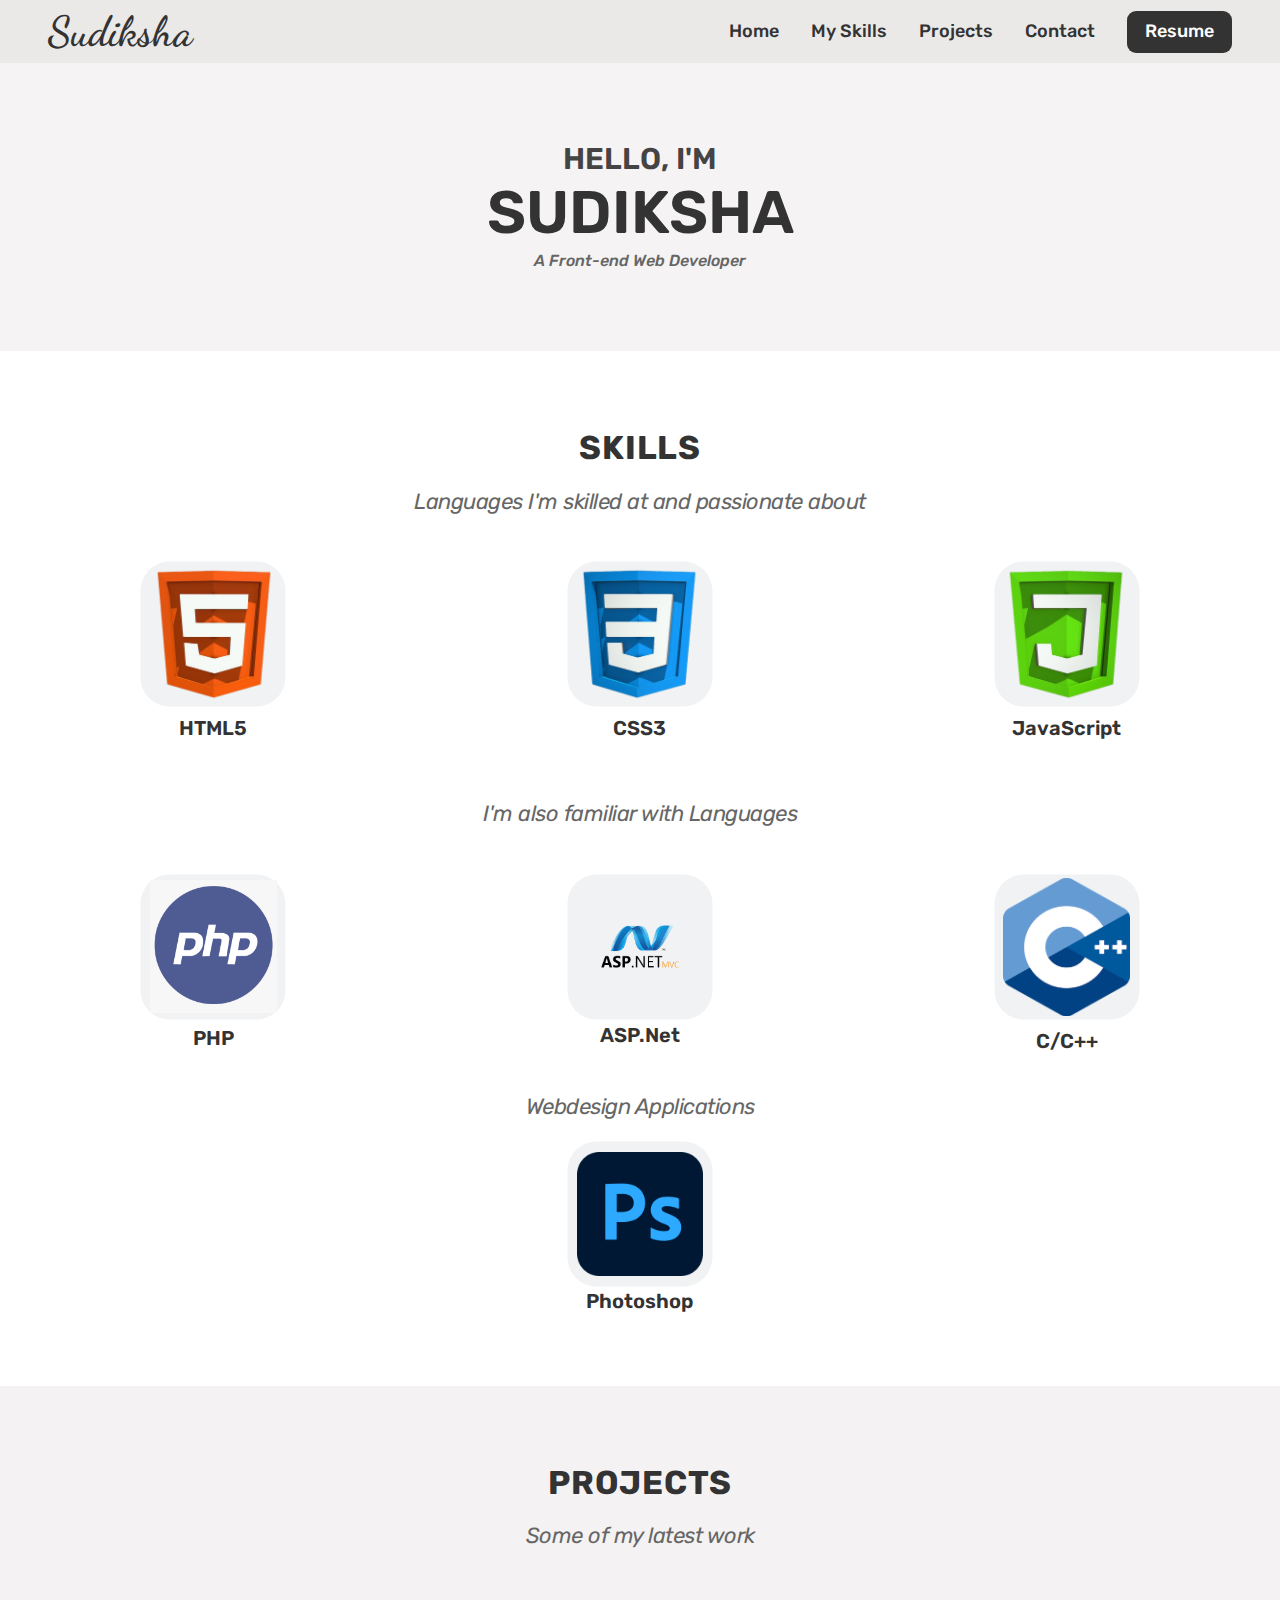
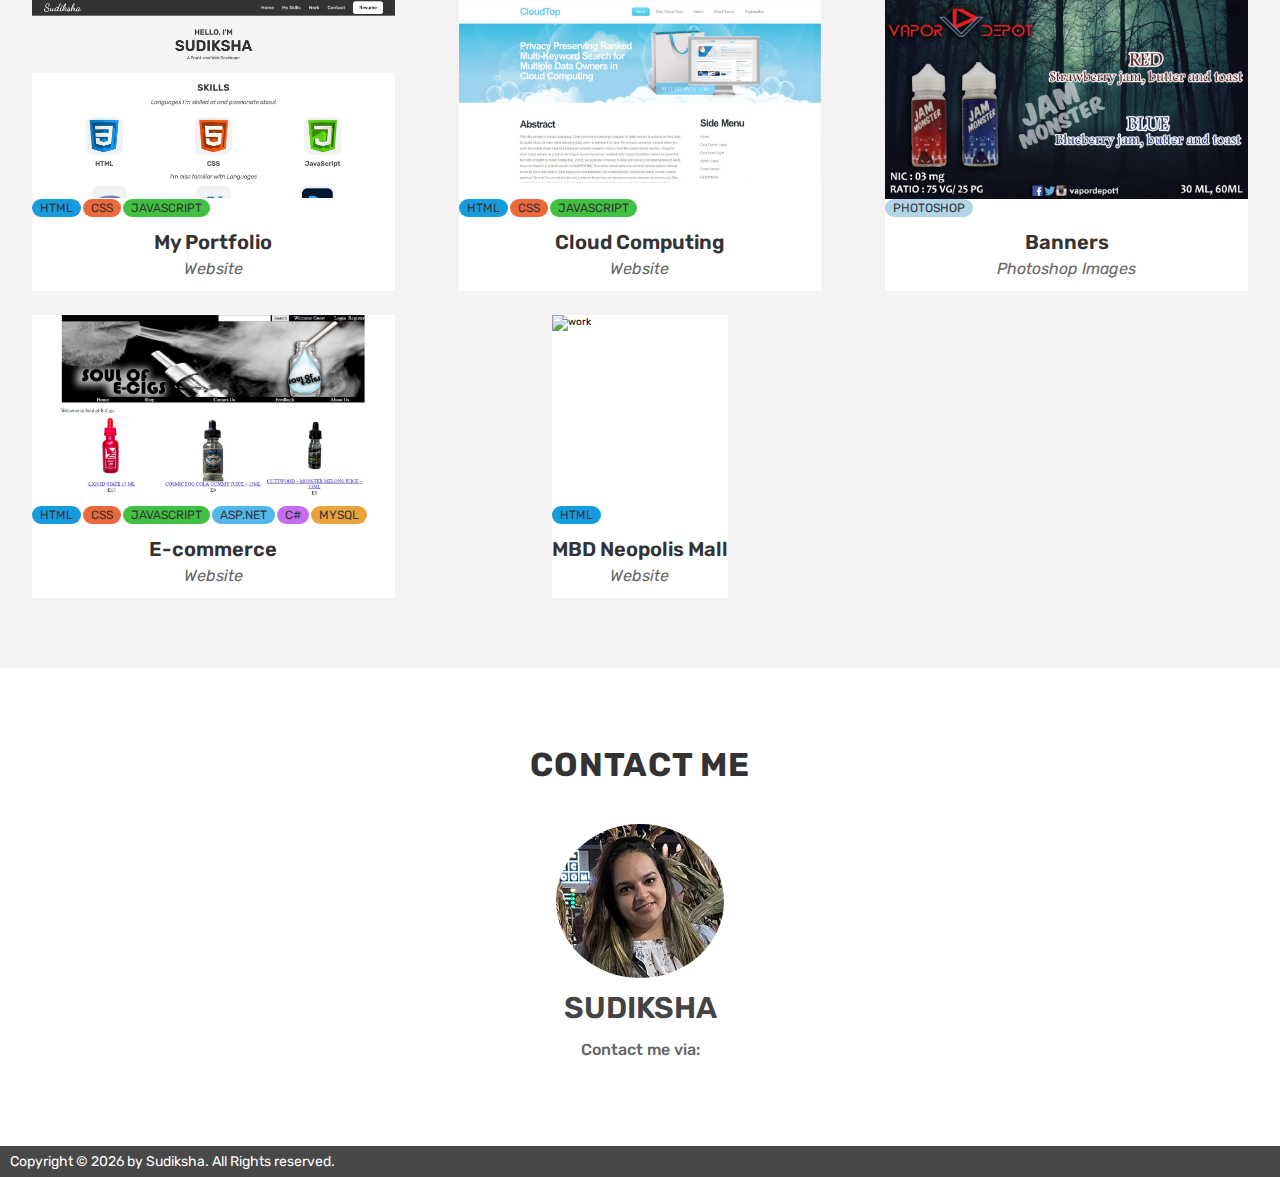
==== commit f5d05186: "Add files via upload" ====
--- a/index.html
+++ b/index.html
@@ -44,7 +44,7 @@
         <ul class="main-nav-list">
           <li><a href="#" class="main-nav-link">Home</a></li>
           <li><a href="#my-skills" class="main-nav-link">My Skills</a></li>
-          <li><a href="#work" class="main-nav-link">Work</a></li>
+          <li><a href="#projects" class="main-nav-link">Projects</a></li>
           <li><a href="#contact" class="main-nav-link">Contact</a></li>
           <li>
             <a href="resume.html" class="main-nav-link nav-cta">Resume</a>
@@ -118,26 +118,18 @@
         </div>
         <div class="container2 skills-grid">
           <!-- SKILL 1 -->
-          <div class="skill-box-2">
-            <div class="image-box">
-              <img
-                src="images/Skills/php-logo.png"
-                class="logo-img"
-                alt="php"
-              />
+          <div class="skill-box">
+            <div class="image-box">
+              <img src="images/Skills/php.png" class="logo-img" alt="php" />
             </div>
             <div class="flex-box-col">
               <p class="skill-title">PHP</p>
             </div>
           </div>
           <!-- SKILL 2 -->
-          <div class="skill-box-3">
-            <div class="image-box">
-              <img
-                src="images/Skills/asp-logo.png"
-                class="logo-img"
-                alt="asp"
-              />
+          <div class="skill-box">
+            <div class="image-box">
+              <img src="images/Skills/asp.net.png" class="logo-img" alt="asp" />
             </div>
             <div class="flex-box-col">
               <p class="skill-title">ASP.Net</p>
@@ -146,6 +138,20 @@
           <!-- SKILL 3 -->
           <div class="skill-box">
             <div class="image-box">
+              <img src="images/Skills/c-plus.png" class="logo-img" alt="php" />
+            </div>
+            <div class="flex-box-col">
+              <p class="skill-title">C/C++</p>
+            </div>
+          </div>
+        </div>
+        <div class="container3">
+          <p class="heading-secondary">Webdesign Applications</p>
+        </div>
+        <div class="container2 app-grid">
+          <!-- SKILL 1 -->
+          <!-- <div class="skill-box">
+            <div class="image-box">
               <img
                 src="images/Skills/Photoshop.png"
                 class="logo-img"
@@ -155,10 +161,36 @@
             <div class="flex-box-col">
               <p class="skill-title">Photoshop</p>
             </div>
-          </div>
+          </div> -->
+          <!-- SKILL 2 -->
+          <div class="app-box">
+            <div class="image-box">
+              <img
+                src="images/Skills/Photoshop.png"
+                class="logo-img-photo"
+                alt="photoshop"
+              />
+            </div>
+            <div class="flex-box-col">
+              <p class="skill-title">Photoshop</p>
+            </div>
+          </div>
+          <!-- SKILL 3 -->
+          <!-- <div class="skill-box">
+            <div class="image-box">
+              <img
+                src="images/Skills/Photoshop.png"
+                class="logo-img"
+                alt="photoshop"
+              />
+            </div>
+            <div class="flex-box-col">
+              <p class="skill-title">Photoshop</p>
+            </div>
+          </div> -->
         </div>
       </section>
-      <section id="work" class="section-work">
+      <section id="projects" class="section-work">
         <div class="container1">
           <h2 class="sub-heading">Projects</h2>
           <p class="heading-secondary">Some of my latest work</p>
--- a/css/style.css
+++ b/css/style.css
@@ -233,10 +233,24 @@
   margin-bottom: 2rem;
 }
 
+.container3 {
+  max-width: 130rem;
+  padding: 0 3.2rem 0 3.2rem;
+  margin: 0 auto;
+  margin-bottom: 1rem;
+}
+
 .skills-grid {
   display: grid;
   grid-template-columns: repeat(3, minmax(0, 1fr));
   row-gap: 2rem;
+  column-gap: 6.4rem;
+  justify-items: center;
+}
+
+.app-grid {
+  display: grid;
+  grid-template-columns: repeat(3, minmax(0, 1fr));
   column-gap: 6.4rem;
   justify-items: center;
 }
@@ -269,7 +283,8 @@
   /* text-align: center; */
 }
 
-.logo-img {
+.logo-img,
+.logo-img-photo {
   width: 35%;
   height: auto;
 }
@@ -286,6 +301,14 @@
 .skill-box-2,
 .skill-box-3 {
   row-gap: 2rem;
+}
+
+.app-box {
+  display: flex;
+  flex-direction: column;
+  align-items: center;
+  justify-content: center;
+  grid-column-start: 2;
 }
 
 .image-box {
@@ -397,6 +420,15 @@
   margin-top: 1rem;
 }
 
+.skill-title-php {
+  font-size: 2rem;
+  color: #333;
+  font-weight: 600;
+  text-align: center;
+  padding-top: 0.7rem;
+  margin-top: 1rem;
+}
+
 .project-desc {
   font-size: 1.6rem;
   color: #666;
--- a/css/queries.css
+++ b/css/queries.css
@@ -71,6 +71,24 @@
   .skills-grid {
     display: grid;
     grid-template-columns: repeat(2, minmax(0, 1fr));
+  }
+
+  .app-grid {
+    display: grid;
+    grid-template-columns: repeat(1, minmax(0, 1fr));
+  }
+
+  .app-box {
+    grid-column-start: 1;
+  }
+
+  .app-box .image-box::before {
+    width: 18%;
+    padding-bottom: 18%;
+  }
+
+  .logo-img-photo {
+    width: 15%;
   }
 
   .hero-text-1 {
@@ -253,8 +271,17 @@
 
 @media (max-width: 27em) {
   .skills-grid {
-    display: grid;
     grid-template-columns: repeat(1, minmax(0, 1fr));
+    /* row-gap: 4rem; */
+  }
+
+  .app-box .image-box::before {
+    width: 20%;
+    padding-bottom: 20%;
+  }
+
+  .logo-img-photo {
+    width: 18%;
   }
 
   .logo-img {
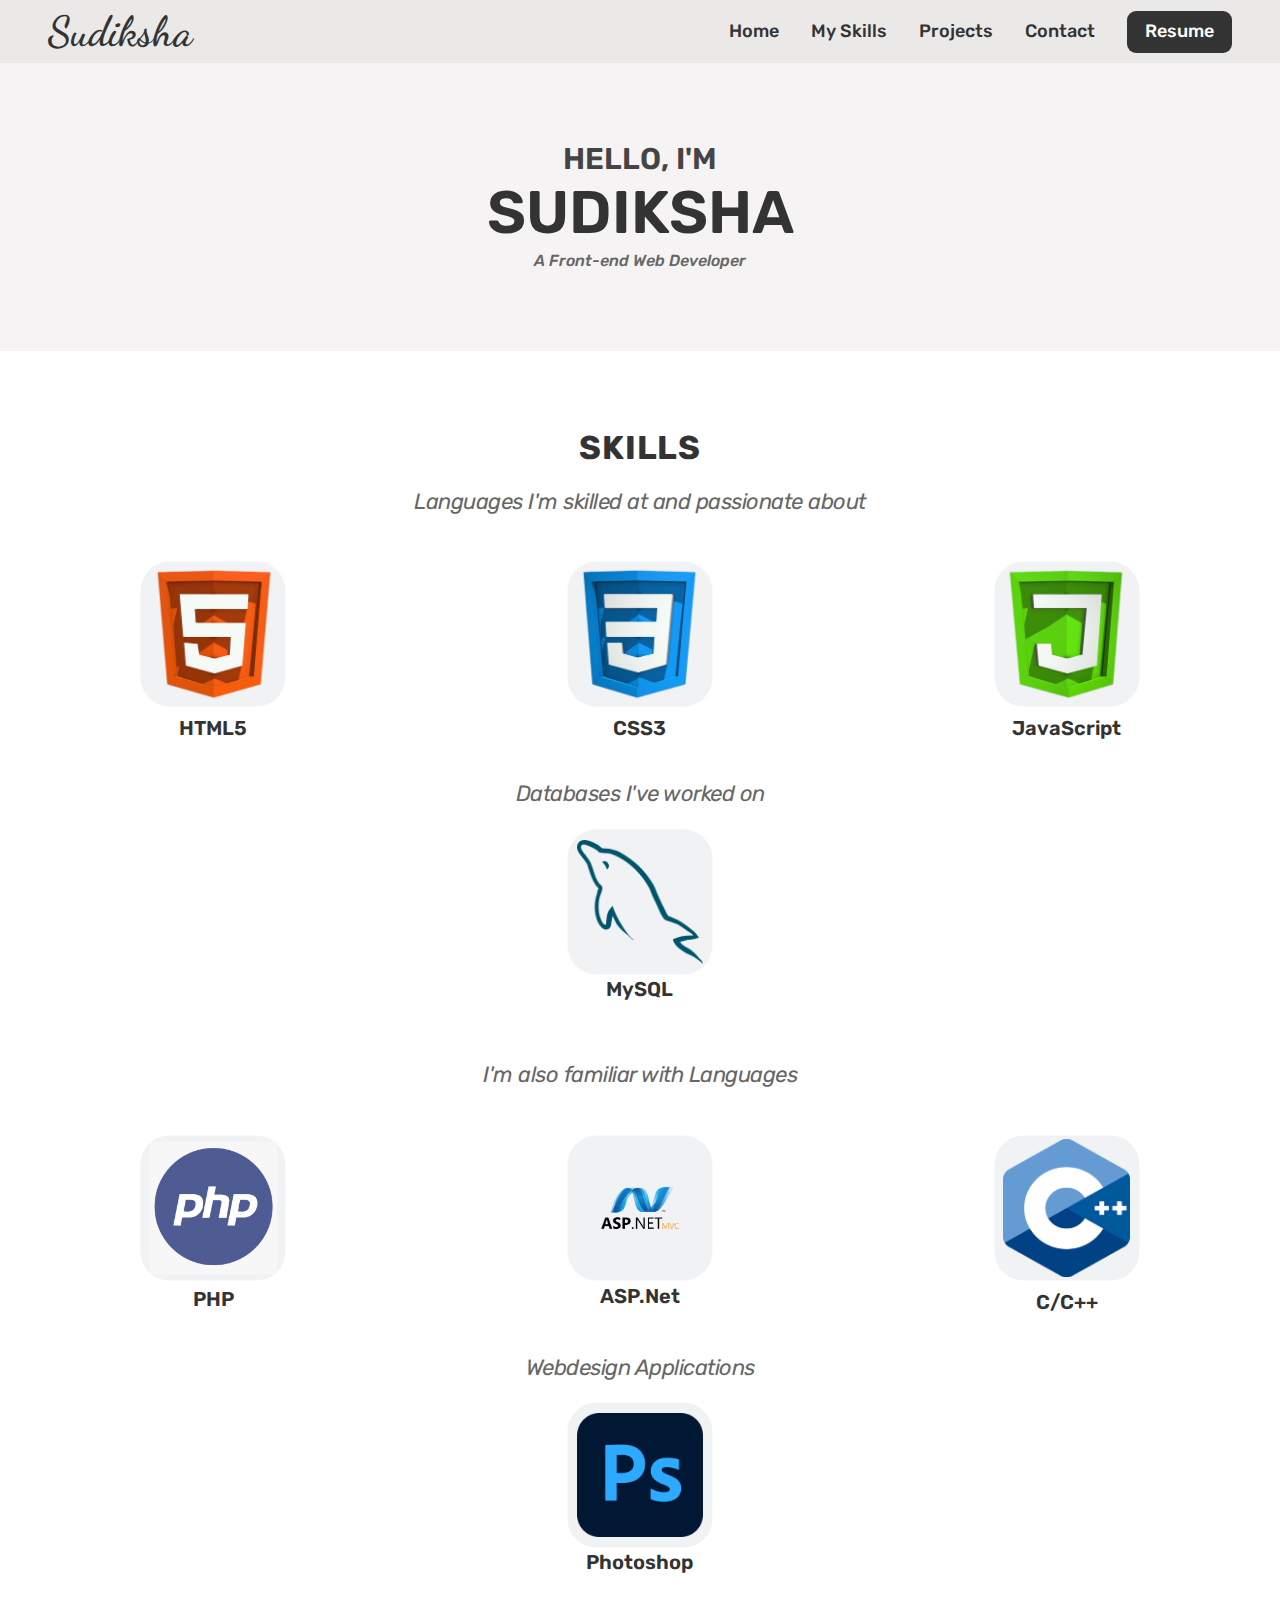
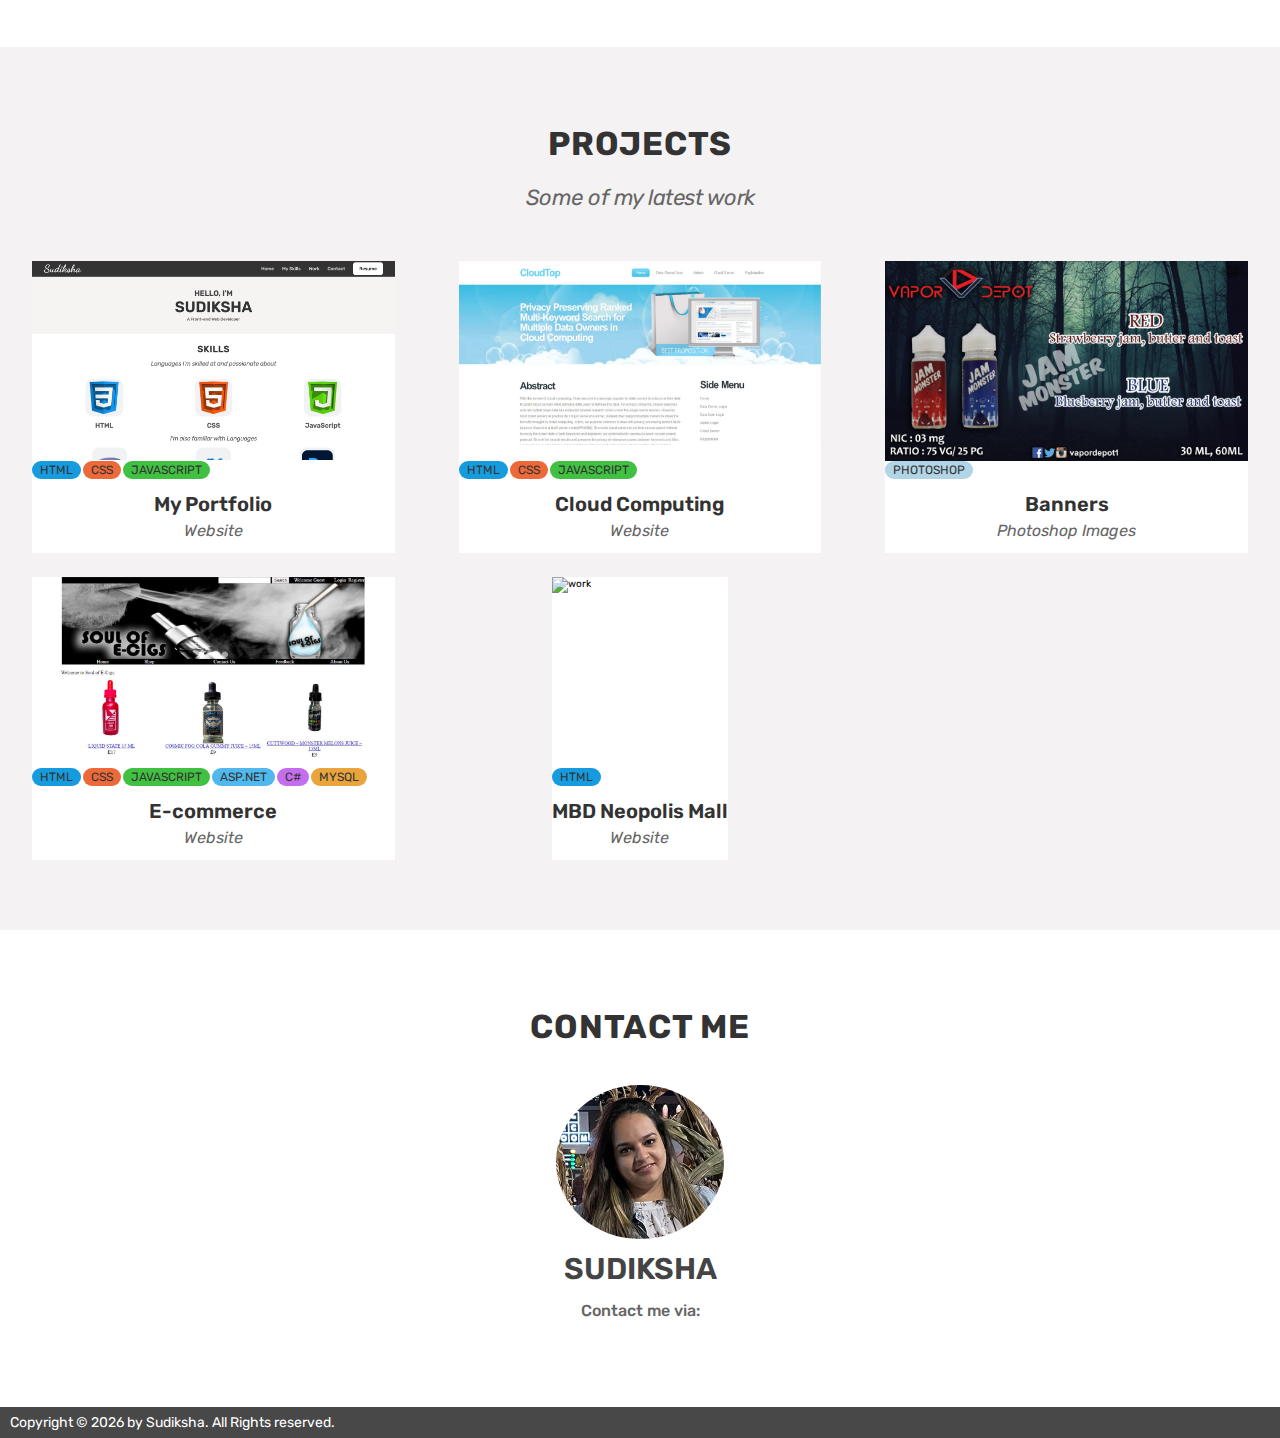
==== commit c0beada2: "Add files via upload" ====
--- a/index.html
+++ b/index.html
@@ -113,6 +113,52 @@
             </div>
           </div>
         </div>
+
+        <div class="container3">
+          <p class="heading-secondary">Databases I've worked on</p>
+        </div>
+        <div class="container2 app-grid">
+          <!-- SKILL 1 -->
+          <!-- <div class="skill-box">
+            <div class="image-box">
+              <img
+                src="images/Skills/Photoshop.png"
+                class="logo-img"
+                alt="photoshop"
+              />
+            </div>
+            <div class="flex-box-col">
+              <p class="skill-title">Photoshop</p>
+            </div>
+          </div> -->
+          <!-- SKILL 2 -->
+          <div class="app-box">
+            <div class="image-box">
+              <img
+                src="images/Skills/sql.png"
+                class="logo-img-photo"
+                alt="photoshop"
+              />
+            </div>
+            <div class="flex-box-col">
+              <p class="skill-title">MySQL</p>
+            </div>
+          </div>
+          <!-- SKILL 3 -->
+          <!-- <div class="skill-box">
+            <div class="image-box">
+              <img
+                src="images/Skills/Photoshop.png"
+                class="logo-img"
+                alt="photoshop"
+              />
+            </div>
+            <div class="flex-box-col">
+              <p class="skill-title">Photoshop</p>
+            </div>
+          </div> -->
+        </div>
+
         <div class="container1">
           <p class="heading-secondary">I'm also familiar with Languages</p>
         </div>
